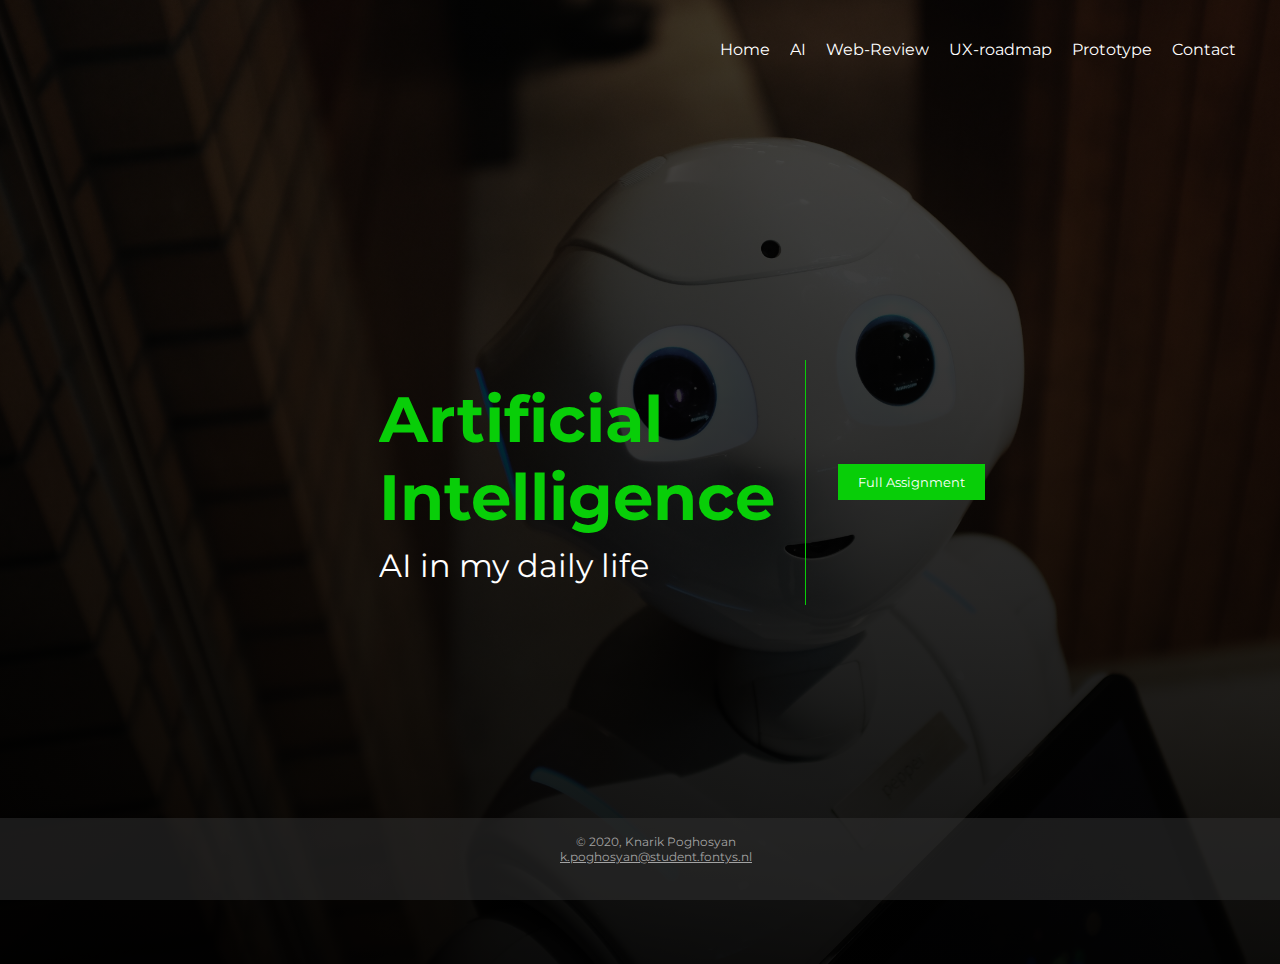
==== ai.html @ f03fb6a5 "website" ====
<!DOCTYPE html>
<html lang="en">

<head>
    <meta charset="UTF-8">
    <meta name="viewport" content="width=device-width, initial-scale=1.0">
    <link href="css/ai.css" rel="stylesheet" type="text/css" />
    <link href="https://fonts.googleapis.com/css2?family=Montserrat:wght@600&display=swap" rel="stylesheet">
    <link href="css/footer.css" rel="stylesheet" type="text/css" />
    <title>AI</title>
</head>

<body>

    <header id='ai-assignment'>
        <nav>

            <ul>
                <li><a href="index.html">Home</a></li>
                <li><a href="ai.html">AI</a></li>
                <li><a href="usability.html">Web-Review</a></li>
                <li><a href="https://pknar.github.io/edo-ux/" target="_blank">UX-roadmap</a></li>
                <li><a href="https://pknar.github.io/Parisia/index.html" target="_blank" >Prototype</a></li>
                <li><a href="contact.html" >Contact</a></li>
            </ul>
        </nav>


        <div class="header-hero">
            <div class='wrapper'>

                <div class='content'>
                    <h1>Artificial <br> Intelligence </h1>
                    <p>AI in my daily life</p>
                </div>


                <button><a href="./img/AI-assignment.pdf" target="_blank" rel="noopener noreferrer">Full
                        Assignment</a></button>

            </div>

        </div>
    </header>
    
    <footer>
        <p>&copy; 2020, Knarik Poghosyan<br>
        <a href="mailto:hege@example.com">k.poghosyan@student.fontys.nl</a></p>
      </footer>

   
</body>

</html>
---- css/ai.css ----
*{

    margin:0;
    padding:0;
    overflow: hidden;
    font-family: 'Montserrat', sans-serif;
}



nav{
    position: absolute;
    z-index: 1000;
    width:100%;

}




nav ul{
    display: flex;
    width:95%;
    justify-content: flex-end;
    padding:30px;
  
    
}

nav ul li {
   margin:10px
}

nav li a {
    text-decoration: none;
    color:white
}




.header-hero{
    background:linear-gradient(0deg, rgba(0, 0, 0, 0.945), rgba(3, 3, 3, 0.699)), url(../img/pexels-alex-knight-2599244.jpg);
     background-size: cover;
     background-position: center;
    position: absolute;
    z-index: 500;
    width:100%;
    height:100vh;
    display: flex;
    justify-content: center;
    align-items: center;
    padding:2rem;
  
  
   }
  
   .header-hero h1{
       font-size: 5vw;
       color:rgb(8, 206, 8);
       margin:0 10px 10px 0;
      
   }

    .content{
        margin-right: 2rem;
        border-right:1px solid rgb(8, 206, 8);
        padding: 20px
      
    }

    .header-hero p{
        font-size: 2.5vw;
        color: white;
    }
  
  
   .header-hero .wrapper{
       display: flex;
       align-items: center;
   }
  
   span{
      color:rgb(128, 179, 9);
   }

   .header-hero .wrapper button{
       background: rgb(8, 206, 8);
       padding: 10px 20px;
       border:none;
       border-color: 5px;
   }

   .header-hero a{
       color:white;
       text-decoration: none;

   }
  

@media (max-width:900px){

    

    nav ul {
        flex-direction: column;
        align-items: flex-end;
         width:90%;
       
    }
    .header-hero .wrapper{
        flex-direction: column;
       }
        .header-hero .content{
            border-right: none;
            border-bottom:  1px solid  rgb(8, 206, 8);
            margin-bottom: 20px;
        }
  


 }
---- css/footer.css ----
footer{
    background-color: rgba(49, 49, 49, 0.534);
    position: absolute;
    z-index: 9000;
    bottom: 0;
    width: 100%;
    height:50px;
    text-align: center;
    padding:1rem;
    color:rgb(163, 163, 163);
    font-size: 12px;
}

footer a{
    color: rgb(163, 163, 163);
}
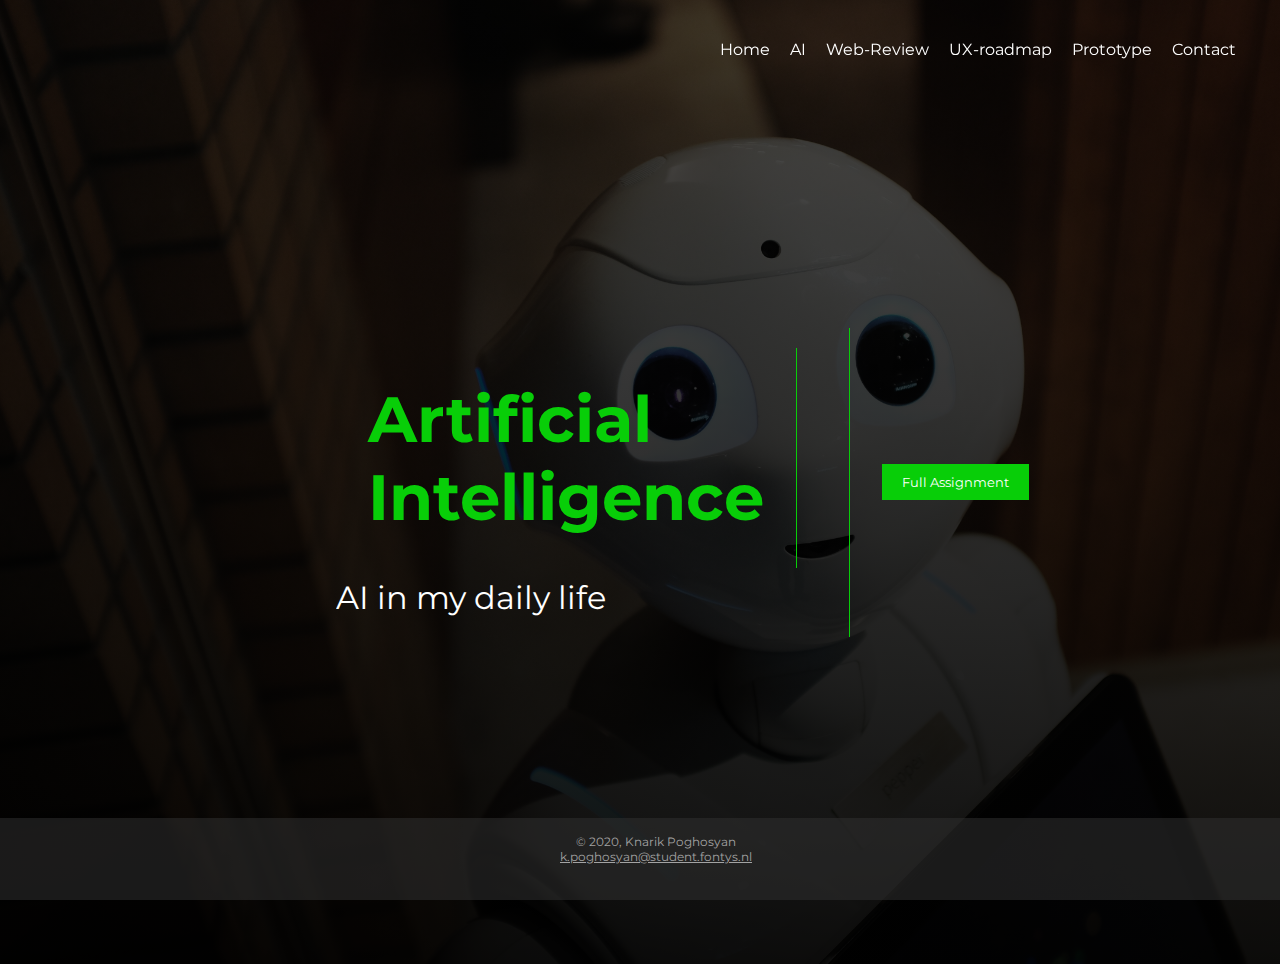
==== commit d43e781b: "added contact validation" ====
--- a/ai.html
+++ b/ai.html
@@ -7,6 +7,7 @@
     <link href="css/ai.css" rel="stylesheet" type="text/css" />
     <link href="https://fonts.googleapis.com/css2?family=Montserrat:wght@600&display=swap" rel="stylesheet">
     <link href="css/footer.css" rel="stylesheet" type="text/css" />
+    <link href="css/style.css" rel="stylesheet" type="text/css" />
     <title>AI</title>
 </head>
 
@@ -14,14 +15,36 @@
 
     <header id='ai-assignment'>
         <nav>
+            <div class="burger-menu">
+                <div class="line top">
 
-            <ul>
+                </div>
+                <div class="line middle">
+
+                </div>
+                <div class="line bottom">
+
+                </div>
+            </div>
+            <div class="mobile-nav">
+
+                <ul>
+                    <li><a href="index.html">Home</a></li>
+                    <li><a href="ai.html">AI</a></li>
+                    <li><a href="usability.html">Web-Review</a></li>
+                    <li><a href="https://pknar.github.io/edo-ux/" target="_blank">UX-roadmap</a></li>
+                    <li><a href="https://pknar.github.io/Parisia/index.html" target="_blank">Prototype</a></li>
+                    <li><a href="contact.html">Contact</a></li>
+                </ul>
+            </div>
+
+            <ul class="desktop-nav">
                 <li><a href="index.html">Home</a></li>
                 <li><a href="ai.html">AI</a></li>
                 <li><a href="usability.html">Web-Review</a></li>
                 <li><a href="https://pknar.github.io/edo-ux/" target="_blank">UX-roadmap</a></li>
-                <li><a href="https://pknar.github.io/Parisia/index.html" target="_blank" >Prototype</a></li>
-                <li><a href="contact.html" >Contact</a></li>
+                <li><a href="https://pknar.github.io/Parisia/index.html" target="_blank">Prototype</a></li>
+                <li><a href="contact.html">Contact</a></li>
             </ul>
         </nav>
 
@@ -42,13 +65,13 @@
 
         </div>
     </header>
-    
+
     <footer>
         <p>&copy; 2020, Knarik Poghosyan<br>
-        <a href="mailto:hege@example.com">k.poghosyan@student.fontys.nl</a></p>
-      </footer>
+            <a href="mailto:hege@example.com">k.poghosyan@student.fontys.nl</a></p>
+    </footer>
 
-   
+    <script src='./script/nav.js' type='text/javascript'></script>
 </body>
 
 </html>--- a/css/style.css
+++ b/css/style.css
@@ -0,0 +1,205 @@
+* {
+  margin: 0;
+  padding: 0;
+  overflow: hidden;
+  font-family: "Montserrat", sans-serif;
+}
+
+#bgVideo {
+  width: 100%;
+  top: 0;
+  position: relative;
+}
+
+nav {
+  position: fixed;
+  z-index: 1000;
+}
+
+#overlay {
+  width: 100%;
+  height: 100vh;
+  background-color: rgba(2, 2, 2, 0.863);
+  position: absolute;
+  top: 0;
+  z-index: 300;
+}
+
+nav {
+  width: 100%;
+}
+
+nav ul {
+  display: flex;
+  width: 95%;
+  justify-content: flex-end;
+
+  padding: 30px;
+}
+
+nav ul li {
+  margin: 10px;
+}
+
+nav ul li a {
+  text-decoration: none;
+  color: white;
+}
+
+/* HERO */
+.header-hero {
+  position: absolute;
+  z-index: 500;
+  color: white;
+  width: 100%;
+  height: 100vh;
+  display: flex;
+  justify-content: center;
+  align-items: center;
+  padding: 2rem;
+}
+
+.header-hero h1 {
+  font-size: 5vw;
+  color: rgb(8, 206, 8);
+  margin-right: 2rem;
+  border-right: 1px solid rgb(8, 206, 8);
+  padding: 2rem;
+}
+.header-hero p {
+  font-size: 2.5vw;
+}
+
+.header-hero .wrapper {
+  display: flex;
+  align-items: center;
+}
+
+span {
+  color: rgb(128, 179, 9);
+}
+
+/*--------------------------*/
+
+@media (max-width: 900px) {
+  #bgVideo {
+    width: auto;
+    height: 100vh;
+    bottom: 0;
+    top: 0;
+    position: fixed;
+  }
+
+  /* nav ul {
+    flex-direction: column;
+    align-items: flex-end;
+    width: 90%;
+  } */
+
+  .header-hero .wrapper {
+    flex-direction: column;
+  }
+  .header-hero h1 {
+    border-right: none;
+    border-bottom: 1px solid rgb(8, 206, 8);
+    margin-bottom: 20px;
+  }
+}
+
+.mobile-nav {
+  display: none;
+}
+
+/*MEDIA */
+
+@media (max-width: 600px) {
+  /* BURGET MENU */
+  .mobile-nav {
+    position: fixed;
+    background-color: rgb(49, 48, 48);
+    display: block;
+    height: 100vh;
+    top: 0;
+    width: 100%;
+    right: -100%;
+    transition: 0.5s;
+  }
+
+  .burger-menu {
+    position: relative;
+    z-index: 9999;
+    display: flex;
+    flex-direction: column;
+    align-items: flex-end;
+    padding: 1.5rem;
+  }
+
+  .mobile-nav ul {
+    display: flex;
+    flex-direction: column;
+    align-items: center;
+    margin-top: 2rem;
+  }
+
+  .mobile-nav a {
+    color: rgb(8, 206, 8);
+  }
+
+  .line {
+    width: 20px;
+    height: 3px;
+    margin: 2px;
+    background-color: rgb(182, 179, 179);
+    transition: 0.5s;
+  }
+  .desktop-nav {
+    display: none;
+  }
+
+  .hidden {
+    display: none;
+  }
+  .show {
+    display: block;
+  }
+  .rotate45 {
+    transform: rotate(45deg);
+    position: relative;
+    top: -7px;
+    transition: 0.5s;
+  }
+  .rotate-45 {
+    transform: rotate(-45deg);
+    transition: 0.5s;
+  }
+
+  .slideLeft {
+    right: 0;
+    transition: 0.5s;
+  }
+}
+
+/* animation */
+
+.title {
+  cursor: pointer;
+}
+
+.animated {
+  overflow: hidden;
+  animation: gradient 2s infinite;
+}
+
+@keyframes gradient {
+  from {
+    color: lime;
+  }
+  to {
+    background: -webkit-linear-gradient(
+      rgb(255, 77, 77) 50%,
+      rgb(255, 255, 255)
+    );
+    -webkit-background-clip: text;
+    -webkit-text-fill-color: transparent;
+  }
+}
